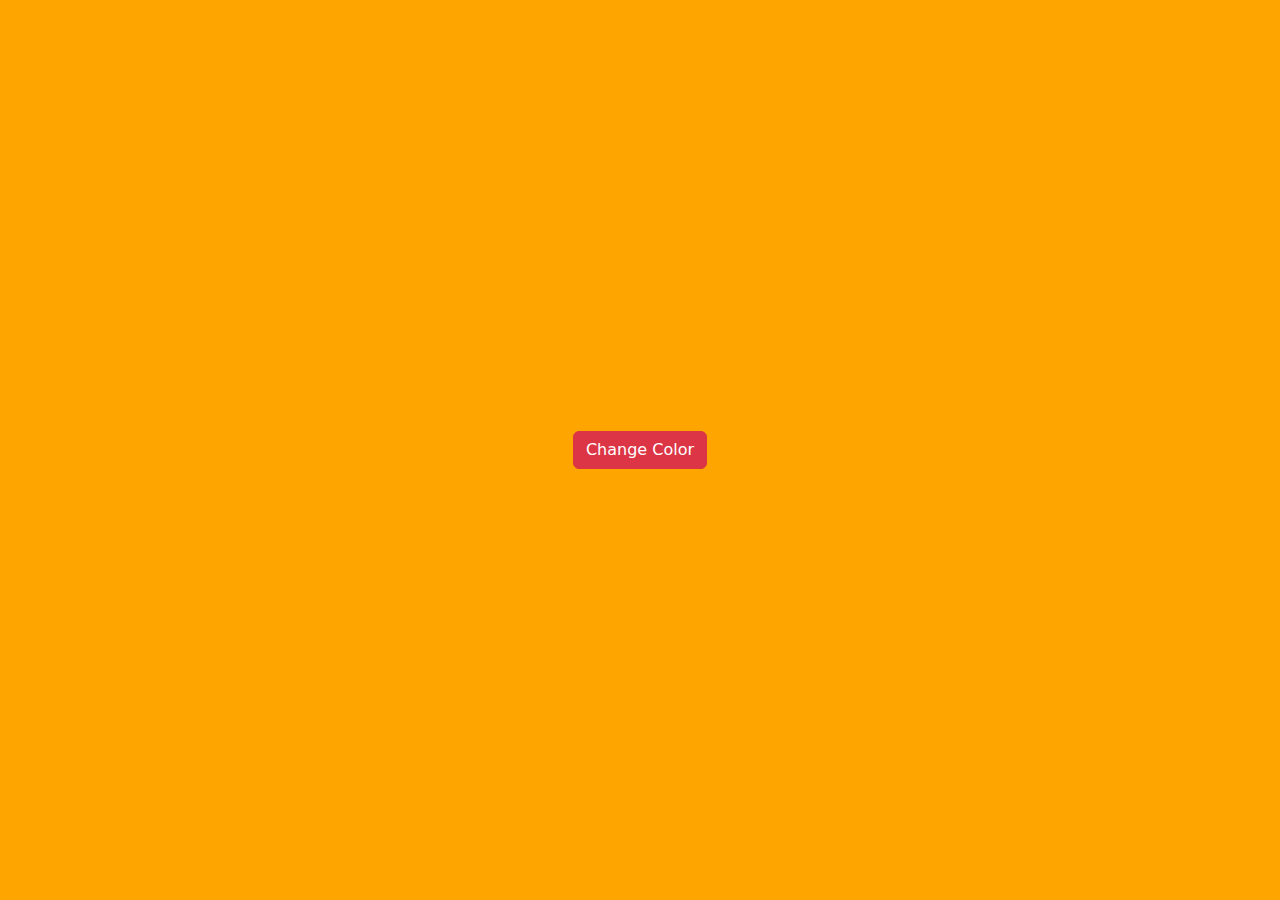
==== index.html @ 1aae58f6 "Add files via upload" ====
<!DOCTYPE html>
<html lang="pl">
<head>
    <meta charset="UTF-8">
    <meta http-equiv="X-UA-Compatible" content="IE=edge">
    <meta name="viewport" content="width=device-width,initial-scale=1.0">
    <link rel="stylesheet" href="https://cdn.jsdelivr.net/npm/bootstrap@5.3.2/dist/css/bootstrap.min.css">
    <link rel="stylesheet" href="style.css">
    <title>Document</title>
</head>
<body>
<div class="container">
    <button onclick="changeColors()" type="button" class="btn btn-danger">Change Color</button>
</div>
    <script src="script.js"></script>
</body>
</html>
---- style.css ----
body{
    background: orange;
}
.container{
    display: flex;
    justify-content: center;
    align-items: center;
    height: 100vh;
}
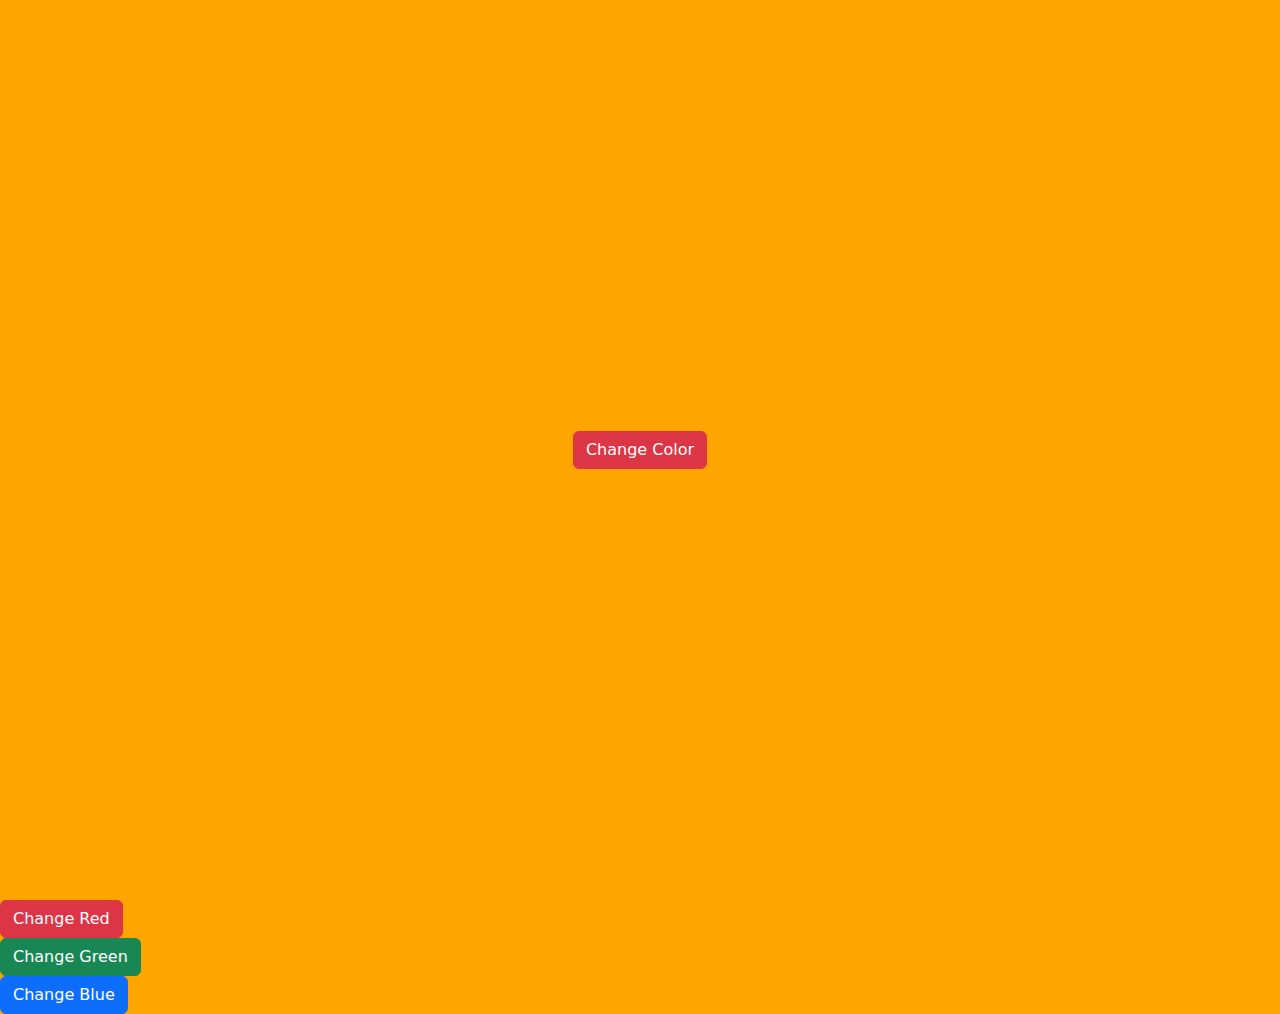
==== commit 2cd367f4: "Add files via upload" ====
--- a/index.html
+++ b/index.html
@@ -12,6 +12,15 @@
 <div class="container">
     <button onclick="changeColors()" type="button" class="btn btn-danger">Change Color</button>
 </div>
+<div class="buttonBox">
+    <button onclick="changeColorRed()" type="button" class="btn btn-danger">Change Red</button>
+</div>
+<div class="buttonBox">
+    <button onclick="changeColorGreen()" type="button" class="btn btn-success">Change Green</button>
+</div>
+<div class="buttonBox">
+    <button onclick="changeColorBlue()" type="button" class="btn btn-primary">Change Blue</button>
+</div>
     <script src="script.js"></script>
 </body>
 </html>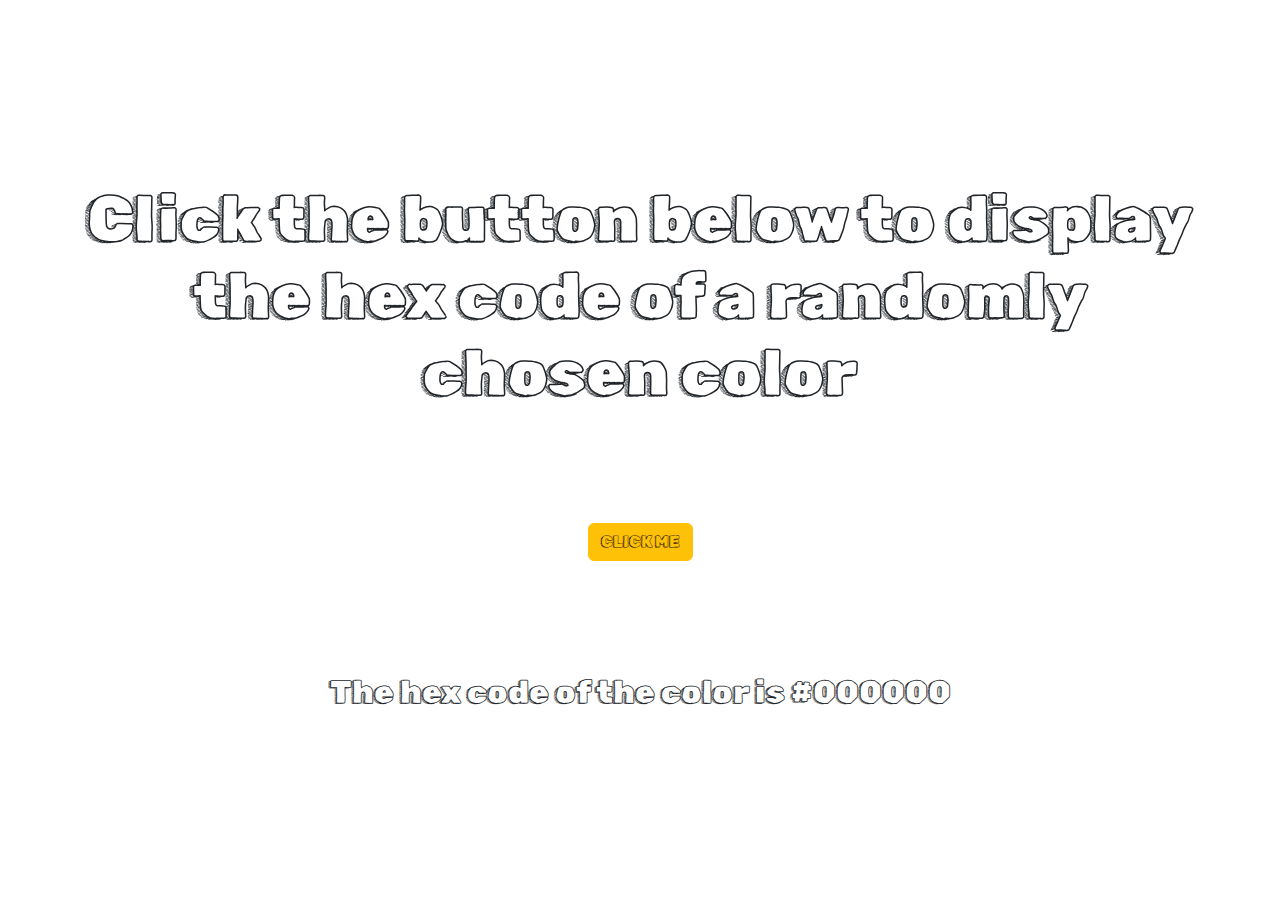
==== commit 706e1d1b: "Add files via upload" ====
--- a/index.html
+++ b/index.html
@@ -10,16 +10,11 @@
 </head>
 <body>
 <div class="container">
-    <button onclick="changeColors()" type="button" class="btn btn-danger">Change Color</button>
-</div>
-<div class="buttonBox">
-    <button onclick="changeColorRed()" type="button" class="btn btn-danger">Change Red</button>
-</div>
-<div class="buttonBox">
-    <button onclick="changeColorGreen()" type="button" class="btn btn-success">Change Green</button>
-</div>
-<div class="buttonBox">
-    <button onclick="changeColorBlue()" type="button" class="btn btn-primary">Change Blue</button>
+    <div class="hex-colors">
+        <h1>Click the button below to display the hex code of a randomly chosen color</h1>
+        <button onclick="changeColor()" type="button" class="btn btn-warning">CLICK ME</button>
+        <h2>The hex code of the color is #<span id="hex-code">000000</span></h2>
+    </div>
 </div>
     <script src="script.js"></script>
 </body>
--- a/style.css
+++ b/style.css
@@ -1,9 +1,34 @@
+@import url('https://fonts.googleapis.com/css2?family=Roboto:wght@100&family=Rubik+Doodle+Shadow&display=swap');
+
 body{
-    background: orange;
+    font-family: 'Rubik Doodle Shadow';
+    background:
 }
 .container{
-    display: flex;
+    width: 95%;
+    height: 100vh;
+    display:flex;
     justify-content: center;
     align-items: center;
-    height: 100vh;
-}+}
+.hex-colors{
+    text-align: center;
+}
+.hex-colors h1{
+    font-size: 4rem;
+    margin-bottom: 10%;
+}
+
+.hex-colors h2{
+    font-size: 2rem;
+    margin-top: 10%;
+}
+
+@media(max-width: 500px){
+    .hex-colors h1{
+        font-size: 1.5rem;
+    }
+    .hex-colors h2{
+        font-size: 1.5rem;
+    }
+}
